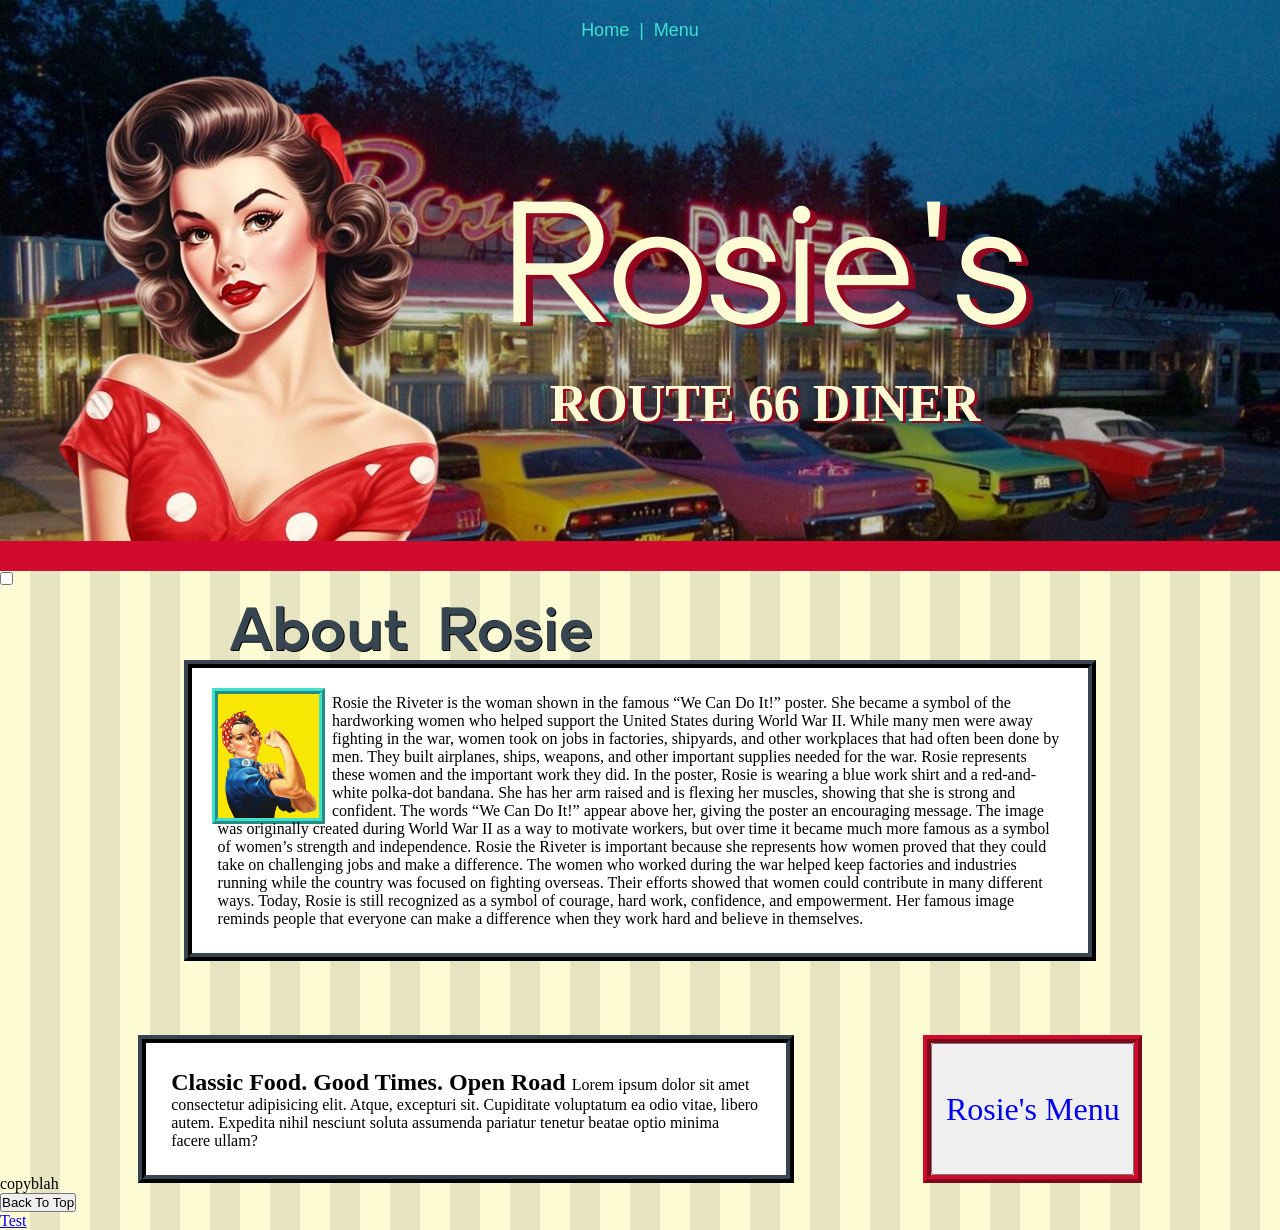
==== index.html @ 5c744abe "Co-authored-by: mswart330-oss <mswart330-oss@users.noreply.github.com> Co-authored-by: Kimverley <Ki" ====
<!doctype html>
<html lang="en">
    <head>
        <meta charset="UTF-8" />
        <meta name="viewport" content="width=device-width, initial-scale=1.0" />
        <title>Rosie's Route 66 Diner</title>
        <link rel="stylesheet" href="homepage.css" />
        <link rel="stylesheet" href="shared/global.css" />
        <script src="hompage.js" defer></script>
        <script src="shared/global.js"></script>

        <link rel="preconnect" href="https://fonts.googleapis.com" />
        <link rel="preconnect" href="https://fonts.gstatic.com" crossorigin />
        <link
            href="https://fonts.googleapis.com/css2?family=Elms+Sans:ital,wght@0,100..900;1,100..900&display=swap"
            rel="stylesheet"
        />
    </head>
    <body class="creamStripe">
        <header>
            <!-- <img src="assets/image/headerImage.jpg" alt="The Diner" class="headerBackgroundImg"> -->
            <div class="buttonContainer">
                <button class="headerButton">
                    <a class="turquoise hoverUnderline" href="/">Home</a>
                </button>
                <button class="headerButton turquoise">|</button>
                <button class="headerButton">
                    <a class="turquoise hoverUnderline" href="pages/menu/"
                        >Menu</a
                    >
                </button>
            </div>
            <div class="flexRow">
                <img
                    src="assets/image/mainLogo.png"
                    alt="Main Logo"
                    class="rosie"
                />
                <div class="flexColCentered">
                    <h1 class="dinerName">Rosie's</h1>
                    <h2 class="dinerNameSub">ROUTE 66 DINER</h2>
                </div>
            </div>
        </header>
        <body>
            <input type="checkbox" name="theme" id="themeSwitch" />

            <div class="aboutContainer">
                <div class="aboutHeader">
                
                    <h3>About Rosie</h3>
                </div>
                <div class="aboutCard charBorder">
                    <img
                        src="assets/image/rosieRiveter.jpg"
                        alt="Rosie 'We Can Do It!' Riveter"
                        class="rosieRiveter"
                    />
                    Rosie the Riveter is the woman shown in the famous “We Can
                    Do It!” poster. She became a symbol of the hardworking women
                    who helped support the United States during World War II.
                    While many men were away fighting in the war, women took on
                    jobs in factories, shipyards, and other workplaces that had
                    often been done by men. They built airplanes, ships,
                    weapons, and other important supplies needed for the war.
                    Rosie represents these women and the important work they
                    did. In the poster, Rosie is wearing a blue work shirt and a
                    red-and-white polka-dot bandana. She has her arm raised and
                    is flexing her muscles, showing that she is strong and
                    confident. The words “We Can Do It!” appear above her,
                    giving the poster an encouraging message. The image was
                    originally created during World War II as a way to motivate
                    workers, but over time it became much more famous as a
                    symbol of women’s strength and independence. Rosie the
                    Riveter is important because she represents how women proved
                    that they could take on challenging jobs and make a
                    difference. The women who worked during the war helped keep
                    factories and industries running while the country was
                    focused on fighting overseas. Their efforts showed that
                    women could contribute in many different ways. Today, Rosie
                    is still recognized as a symbol of courage, hard work,
                    confidence, and empowerment. Her famous image reminds people
                    that everyone can make a difference when they work hard and
                    believe in themselves.
                </div>
            </div>
            <div style="display: flex; justify-content: space-evenly;">
                <div class="descriptionCard charBorder">
                    <p>
                        <span class="slogan"
                            >Classic Food. Good Times. Open Road </span
                        >Lorem ipsum dolor sit amet consectetur adipisicing
                        elit. Atque, excepturi sit. Cupiditate voluptatum ea
                        odio vitae, libero autem. Expedita nihil nesciunt soluta
                        assumenda pariatur tenetur beatae optio minima facere
                        ullam?
                    </p>
                </div>
                <button class="menuButton">
                    <a class="rosieMenu hoverUnderline" href="pages/menu/">Rosie's Menu</a>
                </button>
            </div>
        </body>
        <footer>
            <p class="footerDetails">copyblah</p>
            <button class="footerButton">Back To Top</button>
        </footer>
        <a href="pages/menu/index.html">Test</a>
    </body>
</html>
---- homepage.css ----
header {
    background-image: url("assets/image/headerBackgroundImg.png");
    /* padding-bottom: 135px; */
    border-bottom: 30px #D20A2E solid;
    background-repeat: no-repeat;
    background-size: cover;
}
.dinerName {
    color: #FDFBD4;
    font-family: "Elms Sans", sans-serif;
    font-size: 172px;
    font-weight: 400;
    text-shadow: 7px 4px #940721;
}
.dinerNameSub {
    color: #FDFBD4;
    text-shadow: 3px 2px #940721;
    font-size: 52px;
}
.buttonContainer {
    width: 100%;
    display: flex;
    justify-content: center;
    padding-top: 20px;
    gap: 10px;
}
.headerButton {
    background-color: transparent;
    border: 0px solid;
    font-size: 18px;
}
.aboutCard {
    background-color: white;
    width: 70%;
    margin-left: 15%;
    margin-bottom: 10dvh;
    padding: 2%;
}
.descriptionCard {
    background-color: white;
    width: 50%;
    /* margin-left: 20%; */
    padding: 2%;
}
.slogan {
    font-weight: 600;
    font-size: 24px;
}
.aboutHeader {
    width: 70%;
    margin-left: 18%;
    display: flex;
    gap: 50px;
    /* transform: translateY(80px); */
    font-size: 52px;
    color: #36454F;
    text-shadow: 1px 1px 0 black;
    font-family: "Elms Sans", sans-serif;
}
.rosieRiveter {
    height: auto;
    width: 12%;
    outline: 6px #40E0D0 ridge;
    float: left;
    margin-right: 13px;
}
.menuButton {
    padding: 1dvw;
    outline: 8px #D20A2E ridge;
}
.rosieMenu {
    font-family: 'Brush Script MT', cursive;
    font-size: 32px;

}
---- shared/global.css ----
* {
    padding: 0;
    margin: 0;
    box-sizing: border-box;
}
.cherryRed {
    background-color: #D20A2E;
}
.cream {
    background-color: #FDFBD4;
}
.creamStripe {
    background: repeating-linear-gradient(to right, #FDFBD4, #FDFBD4 30px, #e6e4c1 30px, #e6e4c1 60px);
}
.turquoise {
    color: #40E0D0;
}
.charcoal {
    color: #36454F;
}
.white {
    color: #EEEEEE;
}
.silver {
    color: #C0C0C0;
}
.hoverUnderline {
    text-decoration: none;
}
.hoverUnderline:hover {
    text-decoration: underline;
    cursor: pointer;
}
.flexColCentered {
    display: flex;
    flex-direction: column;
    justify-content: center;
    align-items: center;
}
.flexRow {
    display: flex;
    
}
.charBorder {
    outline: 8px #36454F ridge;
}
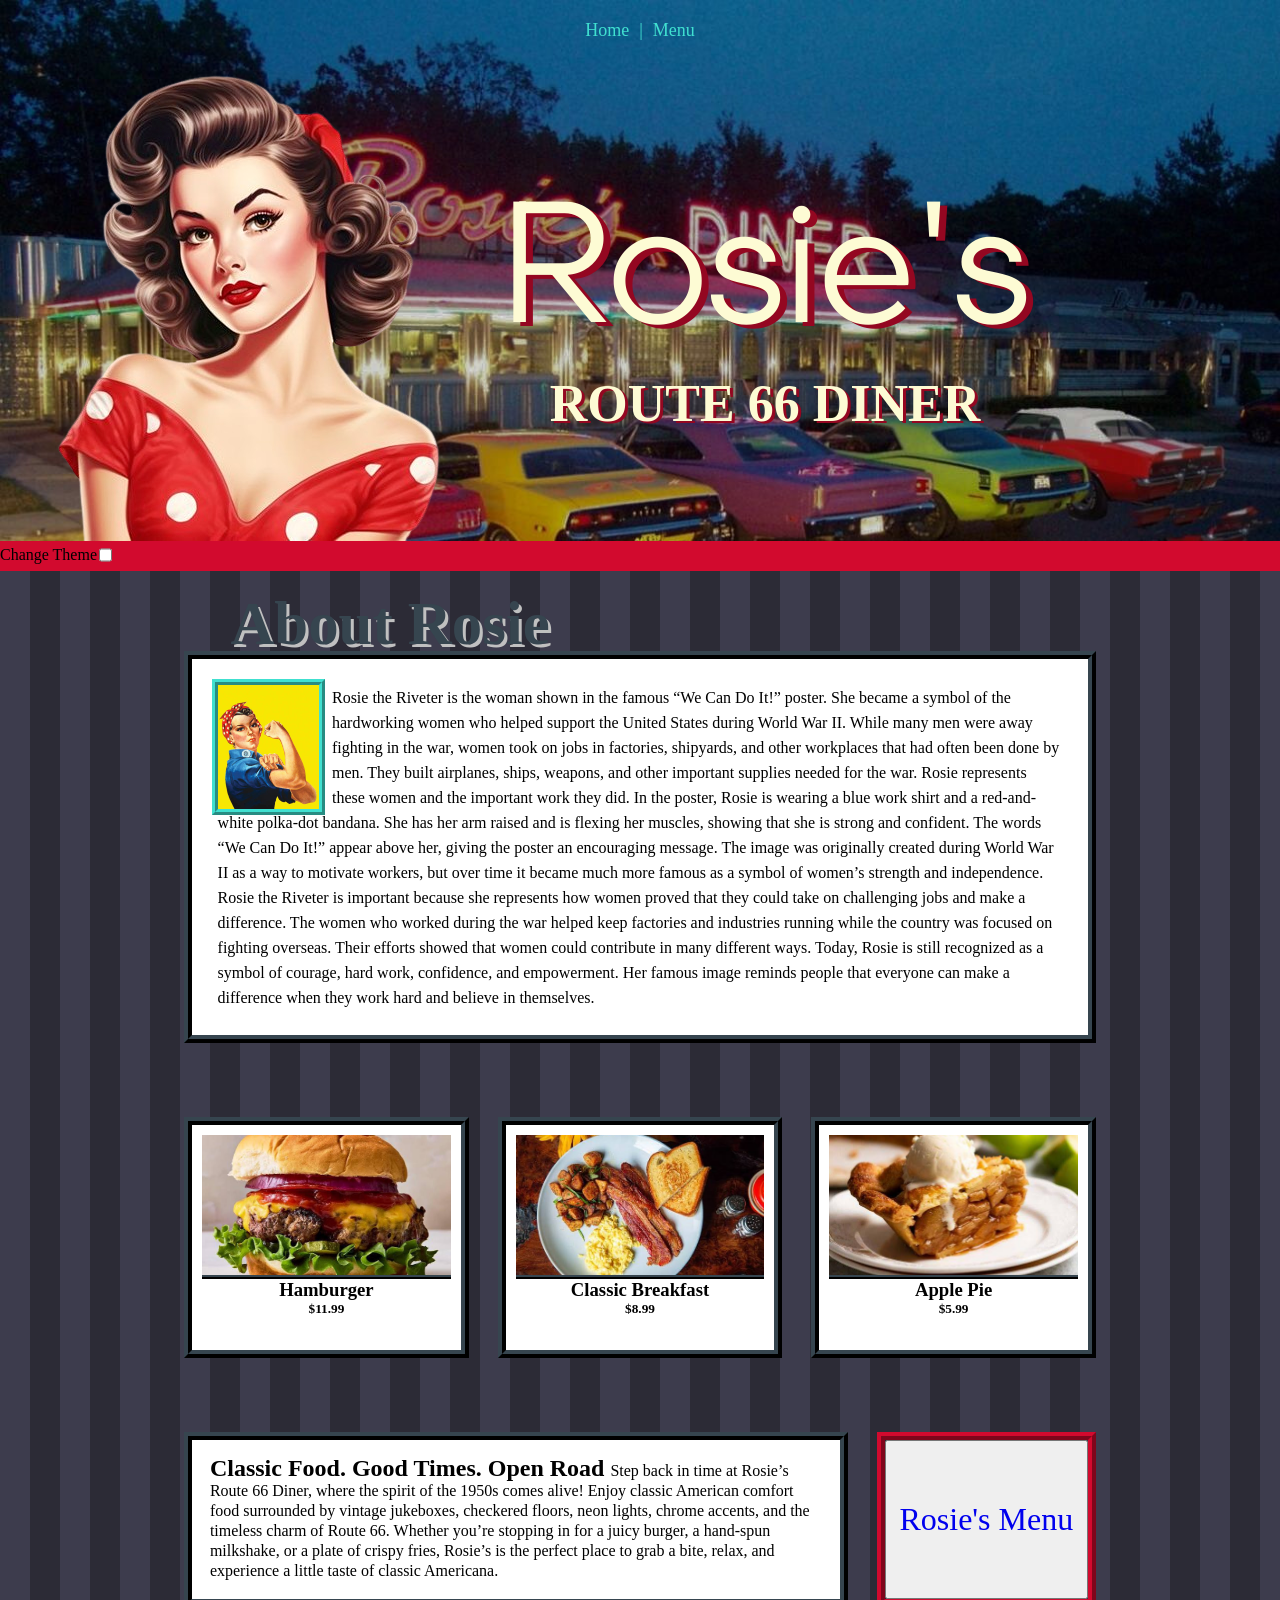
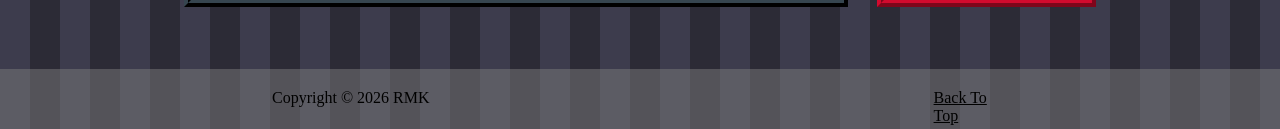
==== commit 12251886: "Co-authored-by: leahcim <446-leahcim@users.noreply.github.com> Co-authored-by: Kimverley <Kimverley@" ====
--- a/index.html
+++ b/index.html
@@ -7,7 +7,7 @@
         <link rel="stylesheet" href="homepage.css" />
         <link rel="stylesheet" href="shared/global.css" />
         <script src="hompage.js" defer></script>
-        <script src="shared/global.js"></script>
+        <script src="shared/global.js" defer></script>
 
         <link rel="preconnect" href="https://fonts.googleapis.com" />
         <link rel="preconnect" href="https://fonts.gstatic.com" crossorigin />
@@ -16,7 +16,8 @@
             rel="stylesheet"
         />
     </head>
-    <body class="creamStripe">
+    <div id="Top">
+    <body class="themeLight" id="themeDependent">
         <header>
             <!-- <img src="assets/image/headerImage.jpg" alt="The Diner" class="headerBackgroundImg"> -->
             <div class="buttonContainer">
@@ -43,11 +44,10 @@
             </div>
         </header>
         <body>
-            <input type="checkbox" name="theme" id="themeSwitch" />
+            <div class="themeContainer"><p>Change Theme</p><input type="checkbox" name="theme" id="themeSwitch" /></div>
 
             <div class="aboutContainer">
                 <div class="aboutHeader">
-                
                     <h3>About Rosie</h3>
                 </div>
                 <div class="aboutCard charBorder">
@@ -84,27 +84,49 @@
                     believe in themselves.
                 </div>
             </div>
-            <div style="display: flex; justify-content: space-evenly;">
+            <div class="menuItemContainer">
+                <div class="menuItemDisplay charBorder">
+                    <img src="assets/image/Hamburger.jpg" alt="Classic Burger" class="menuItemIcon">
+                    <h3 class="menuItemTitle">Hamburger</h3>
+                    <h5>$11.99</h5>
+                </div>
+                <div class="menuItemDisplay charBorder">
+                    <img src="assets/image/ClassicBreakfast.jpg" alt="Classic breakfast with toast, hashbrowns, eggs, and bacon" class="menuItemIcon">
+                    <h3 class="menuItemTitle">Classic Breakfast</h3>
+                    <h5>$8.99</h5>
+                </div>
+                <div class="menuItemDisplay charBorder">
+                    <img src="assets/image/ApplePie.jpg" alt="Apple pie" class="menuItemIcon">
+                    <h3 class="menuItemTitle">Apple Pie</h3>
+                    <h5>$5.99</h5>
+                </div>
+            </div>
+            <div class="descriptionContainer">
                 <div class="descriptionCard charBorder">
                     <p>
                         <span class="slogan"
                             >Classic Food. Good Times. Open Road </span
-                        >Lorem ipsum dolor sit amet consectetur adipisicing
-                        elit. Atque, excepturi sit. Cupiditate voluptatum ea
-                        odio vitae, libero autem. Expedita nihil nesciunt soluta
-                        assumenda pariatur tenetur beatae optio minima facere
-                        ullam?
+                        >Step back in time at Rosie’s Route 66 Diner, where
+                        the spirit of the 1950s comes alive! Enjoy classic
+                        American comfort food surrounded by vintage jukeboxes,
+                        checkered floors, neon lights, chrome accents, and the
+                        timeless charm of Route 66. Whether you’re stopping in
+                        for a juicy burger, a hand-spun milkshake, or a plate of
+                        crispy fries, Rosie’s is the perfect place to grab a
+                        bite, relax, and experience a little taste of classic
+                        Americana.
                     </p>
                 </div>
                 <button class="menuButton">
-                    <a class="rosieMenu hoverUnderline" href="pages/menu/">Rosie's Menu</a>
+                    <a class="rosieMenu hoverUnderline" href="pages/menu/"
+                        >Rosie's Menu</a
+                    >
                 </button>
             </div>
         </body>
         <footer>
-            <p class="footerDetails">copyblah</p>
-            <button class="footerButton">Back To Top</button>
+            <p class="footerDetails">Copyright © 2026 RMK</p>
+            <a href="#Top" class="footerButton">Back To Top</a>
         </footer>
-        <a href="pages/menu/index.html">Test</a>
     </body>
 </html>
--- a/homepage.css
+++ b/homepage.css
@@ -35,12 +35,15 @@
     margin-left: 15%;
     margin-bottom: 10dvh;
     padding: 2%;
+    line-height: 25px;
 }
 .descriptionCard {
     background-color: white;
     width: 50%;
     /* margin-left: 20%; */
     padding: 2%;
+    line-height: 20px;
+    flex-grow: 1;
 }
 .slogan {
     font-weight: 600;
@@ -54,8 +57,9 @@
     /* transform: translateY(80px); */
     font-size: 52px;
     color: #36454F;
-    text-shadow: 1px 1px 0 black;
+    text-shadow: 3px 3px 0 #C0C0C0;
     font-family: "Elms Sans", sans-serif;
+    
 }
 .rosieRiveter {
     height: auto;
@@ -72,4 +76,44 @@
     font-family: 'Brush Script MT', cursive;
     font-size: 32px;
 
+}
+.descriptionContainer {
+    display: flex;
+    justify-content: space-between;
+    width: 70%;
+    margin-left: 15%;
+    gap: 5%;
+}
+.menuItemContainer {
+    display: flex;
+    justify-content: space-between;
+    width: 70%;
+    margin-left: 15%;
+    margin-bottom: 10dvh;
+}
+.menuItemDisplay {
+    background-color: white;
+    width: 30%;
+    height: 25dvh;
+    display: flex;
+    flex-direction: column;
+    align-items: center;
+    padding: 10px;
+}
+.menuItemIcon {
+    width: 100%;
+    height: 70%;
+    object-fit: cover;
+    border-bottom: 4px #36454F ridge;
+}
+.themeContainer {
+    display: flex;
+    transform: translateY(-25px);
+    gap: 2px;
+}
+.footerButton{
+    width: 6%;
+    height: 20px;
+    /* background-color: white; */
+    color: black;
 }
--- a/shared/global.css
+++ b/shared/global.css
@@ -2,15 +2,15 @@
     padding: 0;
     margin: 0;
     box-sizing: border-box;
+    /* font-family: 'Trebuchet MS', 'Lucida Sans Unicode', 'Lucida Grande', 'Lucida Sans', Arial, sans-serif; */
+    /* font-family: Verdana, Geneva, Tahoma, sans-serif; */
+    font-family: Georgia, 'Times New Roman', Times, serif;
 }
 .cherryRed {
     background-color: #D20A2E;
 }
 .cream {
     background-color: #FDFBD4;
-}
-.creamStripe {
-    background: repeating-linear-gradient(to right, #FDFBD4, #FDFBD4 30px, #e6e4c1 30px, #e6e4c1 60px);
 }
 .turquoise {
     color: #40E0D0;
@@ -43,4 +43,17 @@
 }
 .charBorder {
     outline: 8px #36454F ridge;
+}
+footer {
+    padding: 20px;
+    background-color: rgba(125, 125, 125, .5);
+    display: flex;
+    justify-content: space-around;
+    margin-top: 70px;
+}
+.themeLight {
+    background: repeating-linear-gradient(to right, #FDFBD4, #FDFBD4 30px, #e6e4c1 30px, #e6e4c1 60px);
+}
+.themeDark {
+    background: repeating-linear-gradient(to right, #3d3c4d, #3d3c4d 30px, #2c2b36 30px, #2c2b36 60px);
 }
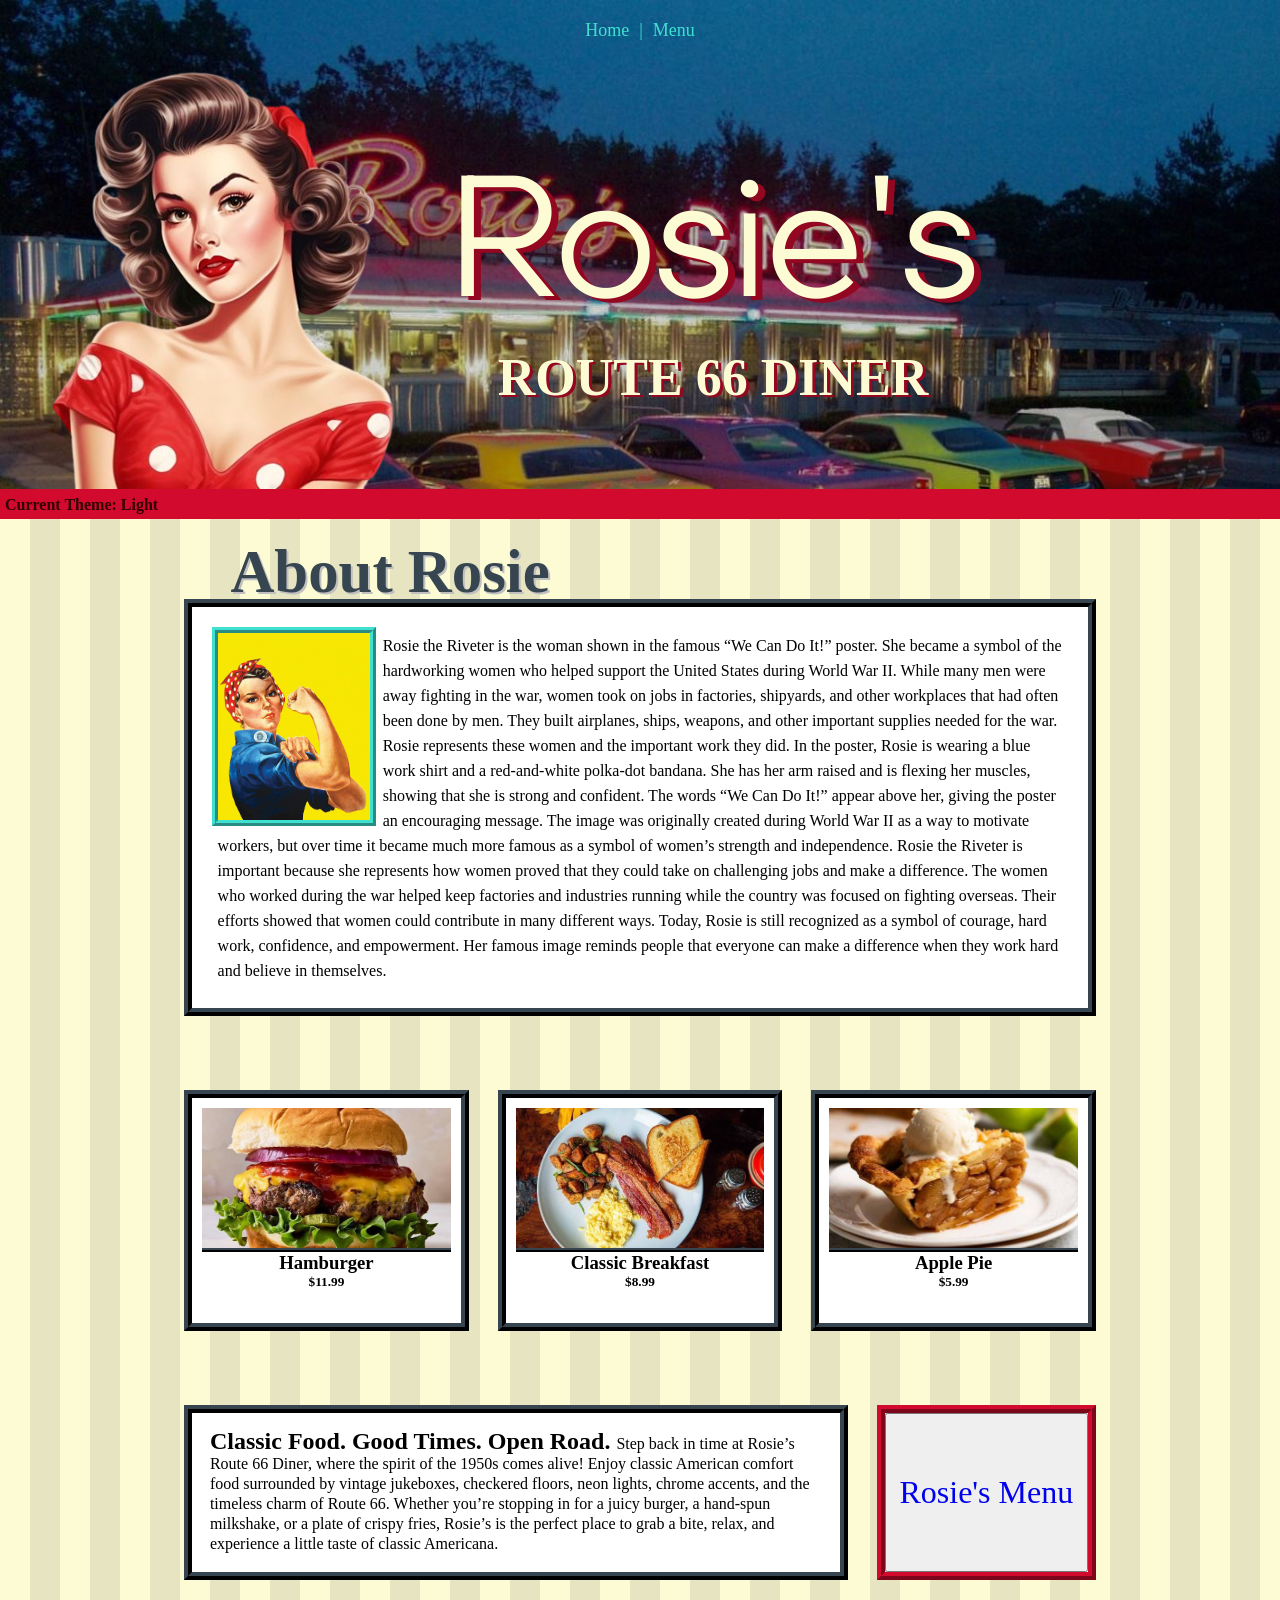
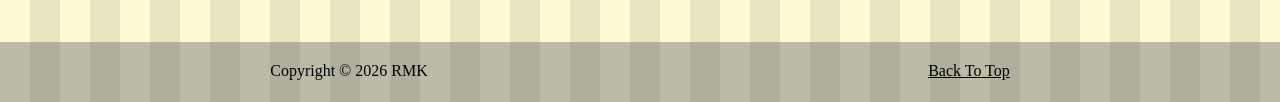
==== commit c470bce8: "Co-authored-by: leahcim <446-leahcim@users.noreply.github.com> Co-authored-by: Kimverley <Kimverley@" ====
--- a/index.html
+++ b/index.html
@@ -26,9 +26,7 @@
                 </button>
                 <button class="headerButton turquoise">|</button>
                 <button class="headerButton">
-                    <a class="turquoise hoverUnderline" href="pages/menu/"
-                        >Menu</a
-                    >
+                    <a class="turquoise hoverUnderline" href="pages/menu/">Menu</a>
                 </button>
             </div>
             <div class="flexRow">
@@ -43,9 +41,8 @@
                 </div>
             </div>
         </header>
-        <body>
-            <div class="themeContainer"><p>Change Theme</p><input type="checkbox" name="theme" id="themeSwitch" /></div>
-
+        <p id="themeSwitchButton" onclick="checkTheme()">Current Theme: Light</p>
+        <main>
             <div class="aboutContainer">
                 <div class="aboutHeader">
                     <h3>About Rosie</h3>
@@ -56,7 +53,7 @@
                         alt="Rosie 'We Can Do It!' Riveter"
                         class="rosieRiveter"
                     />
-                    Rosie the Riveter is the woman shown in the famous “We Can
+                    <span id="aboutText">Rosie the Riveter is the woman shown in the famous “We Can
                     Do It!” poster. She became a symbol of the hardworking women
                     who helped support the United States during World War II.
                     While many men were away fighting in the war, women took on
@@ -81,7 +78,7 @@
                     is still recognized as a symbol of courage, hard work,
                     confidence, and empowerment. Her famous image reminds people
                     that everyone can make a difference when they work hard and
-                    believe in themselves.
+                    believe in themselves.</span>
                 </div>
             </div>
             <div class="menuItemContainer">
@@ -105,7 +102,7 @@
                 <div class="descriptionCard charBorder">
                     <p>
                         <span class="slogan"
-                            >Classic Food. Good Times. Open Road </span
+                            >Classic Food. Good Times. Open Road. </span
                         >Step back in time at Rosie’s Route 66 Diner, where
                         the spirit of the 1950s comes alive! Enjoy classic
                         American comfort food surrounded by vintage jukeboxes,
@@ -123,7 +120,7 @@
                     >
                 </button>
             </div>
-        </body>
+        </main>
         <footer>
             <p class="footerDetails">Copyright © 2026 RMK</p>
             <a href="#Top" class="footerButton">Back To Top</a>
--- a/homepage.css
+++ b/homepage.css
@@ -57,13 +57,13 @@
     /* transform: translateY(80px); */
     font-size: 52px;
     color: #36454F;
-    text-shadow: 3px 3px 0 #C0C0C0;
+    text-shadow: 2px 2px #C0C0C0;
     font-family: "Elms Sans", sans-serif;
     
 }
 .rosieRiveter {
     height: auto;
-    width: 12%;
+    width: 18%;
     outline: 6px #40E0D0 ridge;
     float: left;
     margin-right: 13px;
@@ -112,8 +112,51 @@
     gap: 2px;
 }
 .footerButton{
-    width: 6%;
+    /* width: 6%; */
     height: 20px;
     /* background-color: white; */
     color: black;
+}
+.rosie {
+    width: 35%;
+}
+#expandAbout {
+    font-weight: 600;
+}
+#expandAbout:hover {
+    text-decoration: underline solid;
+}
+
+@media (max-width: 850px) {
+    .dinerName {
+        font-size: 100px;
+    }
+    .dinerNameSub {
+        font-size: 24px;
+    }
+    .menuItemContainer {
+        flex-direction: column;
+        gap: 25px;
+    }
+    .menuItemDisplay {
+        width: 100%;
+    }
+    .rosieRiveter {
+        width: 50%;
+    }
+    .descriptionContainer {
+        flex-direction: column;
+        gap: 25px;
+    }
+    .descriptionCard {
+        width: 100%;
+    }
+}
+@media (max-width: 500px) {
+    .dinerName {
+        font-size: 60px;
+    }
+    .dinerNameSub {
+        font-size: 12px;
+    }
 }
--- a/shared/global.css
+++ b/shared/global.css
@@ -56,4 +56,16 @@
 }
 .themeDark {
     background: repeating-linear-gradient(to right, #3d3c4d, #3d3c4d 30px, #2c2b36 30px, #2c2b36 60px);
+}
+#themeSwitchButton {
+    color: rgb(50, 0, 0);
+    font-weight: 600;
+    cursor: pointer;
+    user-select: none;
+    transform: translateY(-23px);
+    margin-left: 5px;
+    
+}
+#themeSwitchButton:hover {
+    text-decoration: underline solid;
 }
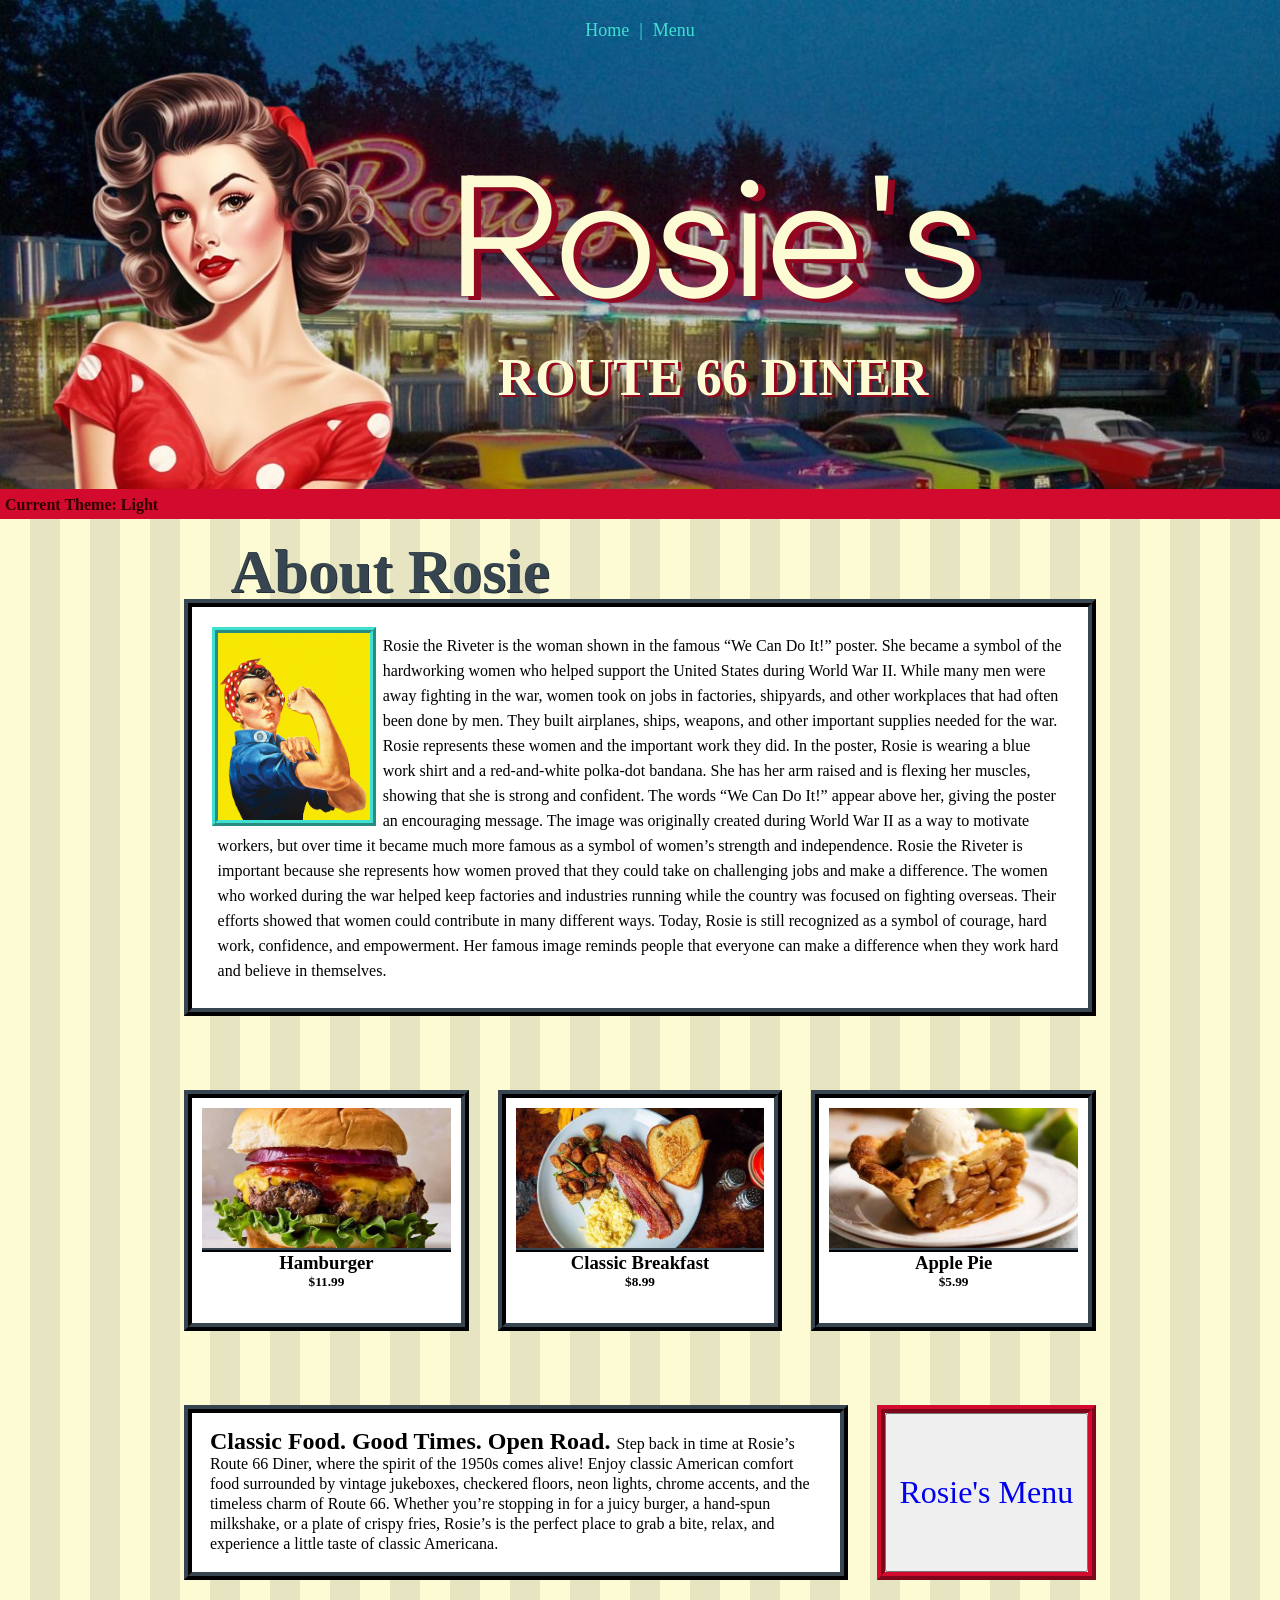
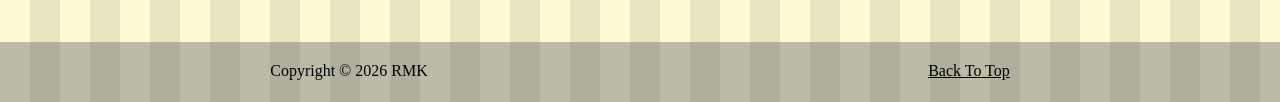
==== commit a5711686: "Co-authored-by: leahcim <446-leahcim@users.noreply.github.com> Co-authored-by: Kimverley <Kimverley@" ====
--- a/index.html
+++ b/index.html
@@ -45,7 +45,7 @@
         <main>
             <div class="aboutContainer">
                 <div class="aboutHeader">
-                    <h3>About Rosie</h3>
+                    <h3 id="themeDependentText">About Rosie</h3>
                 </div>
                 <div class="aboutCard charBorder">
                     <img
--- a/homepage.css
+++ b/homepage.css
@@ -54,10 +54,7 @@
     margin-left: 18%;
     display: flex;
     gap: 50px;
-    /* transform: translateY(80px); */
     font-size: 52px;
-    color: #36454F;
-    text-shadow: 2px 2px #C0C0C0;
     font-family: "Elms Sans", sans-serif;
     
 }
@@ -127,6 +124,7 @@
     text-decoration: underline solid;
 }
 
+
 @media (max-width: 850px) {
     .dinerName {
         font-size: 100px;
@@ -159,4 +157,4 @@
     .dinerNameSub {
         font-size: 12px;
     }
-}+}
--- a/shared/global.css
+++ b/shared/global.css
@@ -57,6 +57,14 @@
 .themeDark {
     background: repeating-linear-gradient(to right, #3d3c4d, #3d3c4d 30px, #2c2b36 30px, #2c2b36 60px);
 }
+.themeLightText {
+    color: #36454F;
+    text-shadow: 1px 1px #232d34;
+}
+.themeDarkText {
+    color: #e1e0c1;
+    text-shadow: 1px 1px #b6b497;
+}
 #themeSwitchButton {
     color: rgb(50, 0, 0);
     font-weight: 600;
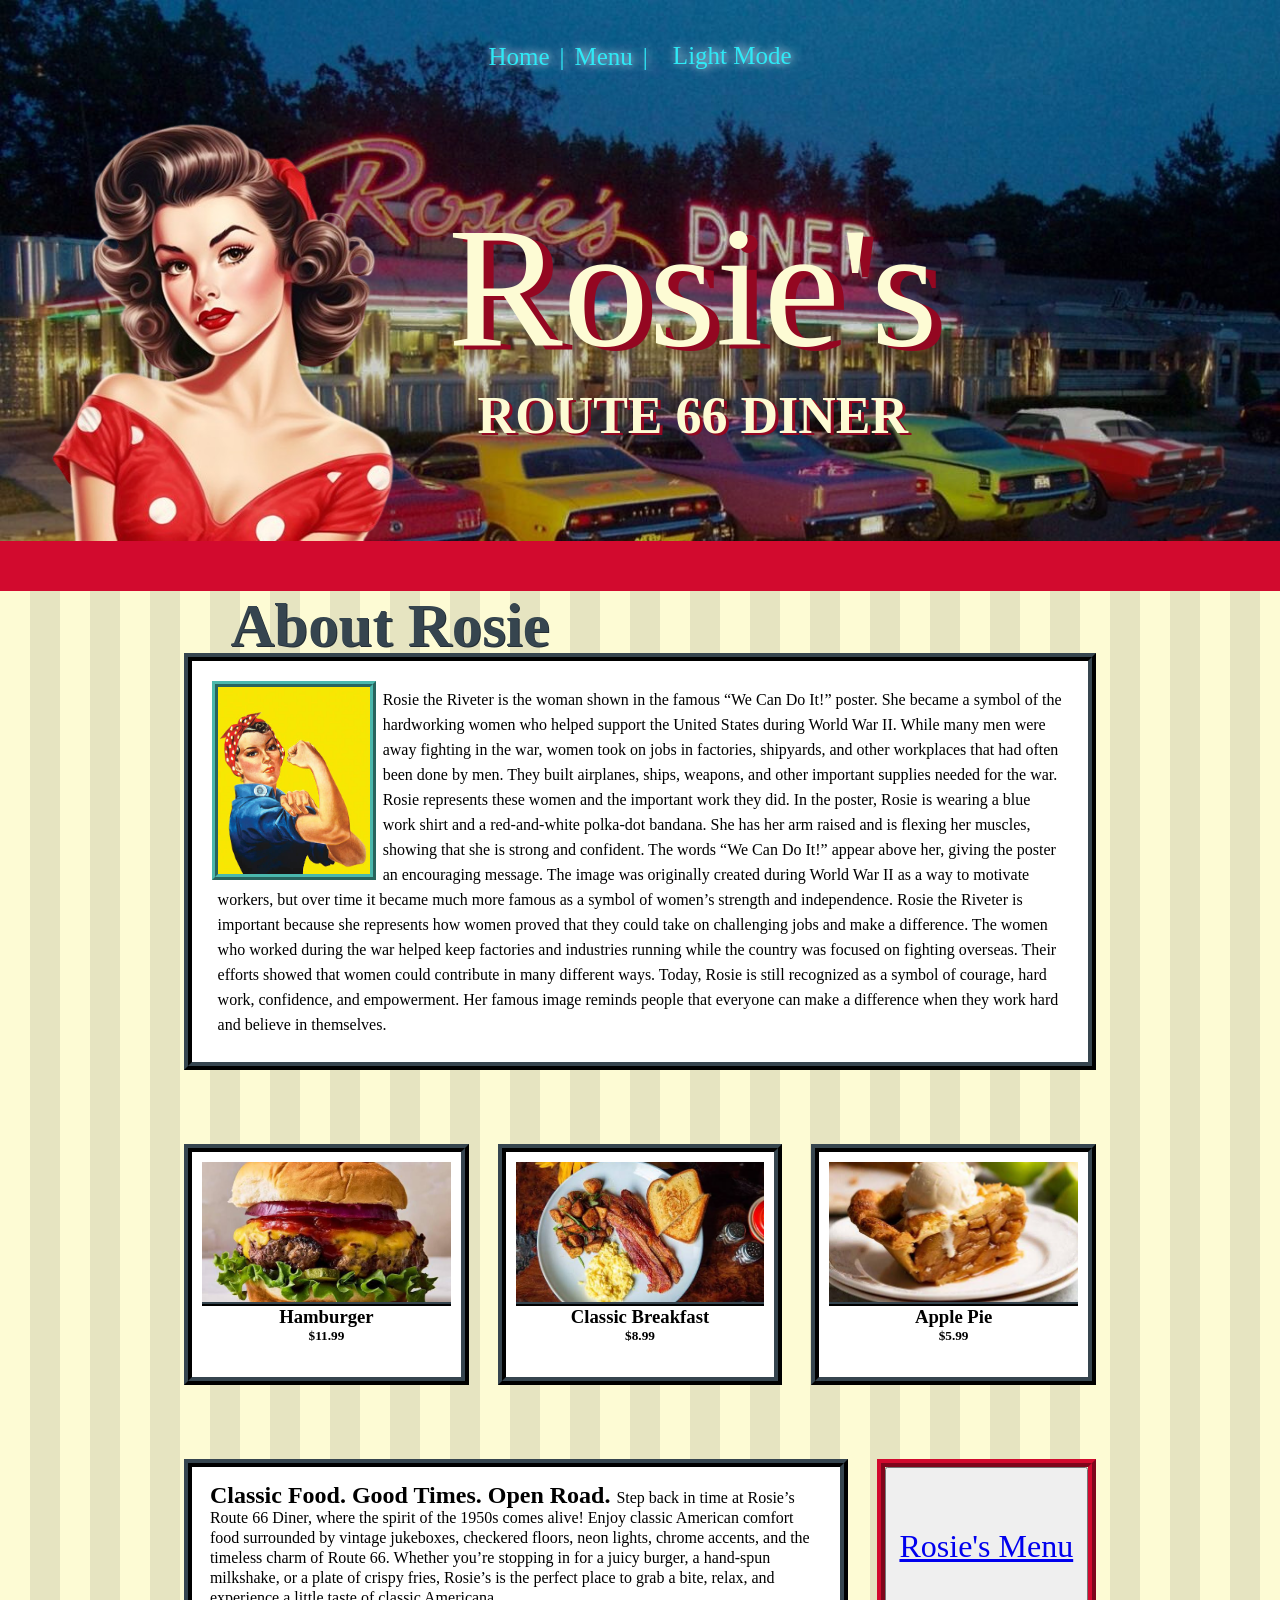
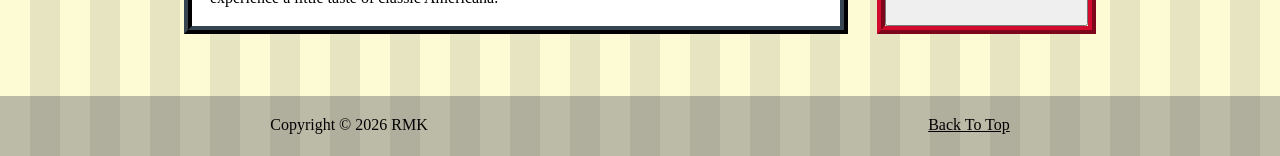
==== commit e8e1a598: "Co-authored-by: leahcim <446-leahcim@users.noreply.github.com> Co-authored-by: Kimverley <Kimverley@" ====
--- a/index.html
+++ b/index.html
@@ -22,12 +22,13 @@
             <!-- <img src="assets/image/headerImage.jpg" alt="The Diner" class="headerBackgroundImg"> -->
             <div class="buttonContainer">
                 <button class="headerButton">
-                    <a class="turquoise hoverUnderline" href="/">Home</a>
+                    <a href="/">Home</a>
                 </button>
                 <button class="headerButton turquoise">|</button>
                 <button class="headerButton">
-                    <a class="turquoise hoverUnderline" href="pages/menu/">Menu</a>
-                </button>
+                <a class="turquoise hoverUnderline" href="pages/menu/">Menu</a></button>
+                <button class="headerButton turquoise">|</button>
+                <p class="headerButton theme" id="themeSwitchButton" onclick="checkTheme('switch')">Current Theme: Light</p>
             </div>
             <div class="flexRow">
                 <img
@@ -41,7 +42,7 @@
                 </div>
             </div>
         </header>
-        <p id="themeSwitchButton" onclick="checkTheme()">Current Theme: Light</p>
+        
         <main>
             <div class="aboutContainer">
                 <div class="aboutHeader">
@@ -82,7 +83,8 @@
                 </div>
             </div>
             <div class="menuItemContainer">
-                <div class="menuItemDisplay charBorder">
+                <div class="menuItemDisplay charBorder darkBackground
+                ">
                     <img src="assets/image/Hamburger.jpg" alt="Classic Burger" class="menuItemIcon">
                     <h3 class="menuItemTitle">Hamburger</h3>
                     <h5>$11.99</h5>
--- a/homepage.css
+++ b/homepage.css
@@ -1,16 +1,20 @@
 header {
     background-image: url("assets/image/headerBackgroundImg.png");
     /* padding-bottom: 135px; */
-    border-bottom: 30px #D20A2E solid;
+    border-bottom: 50px #D20A2E solid;
     background-repeat: no-repeat;
     background-size: cover;
 }
+.theme{
+   
+    padding-top: 45px;
+}
 .dinerName {
     color: #FDFBD4;
-    font-family: "Elms Sans", sans-serif;
+    font-family: Georgia, 'Times New Roman', Times, serif;
     font-size: 172px;
     font-weight: 400;
-    text-shadow: 7px 4px #940721;
+    text-shadow: 10px 4px #940721;
 }
 .dinerNameSub {
     color: #FDFBD4;
@@ -18,16 +22,32 @@
     font-size: 52px;
 }
 .buttonContainer {
-    width: 100%;
+      width: 100%;
     display: flex;
     justify-content: center;
     padding-top: 20px;
     gap: 10px;
 }
 .headerButton {
+    color:rgb(45, 234, 247);
+    text-shadow: 2px 0 10px white;
     background-color: transparent;
     border: 0px solid;
-    font-size: 18px;
+    font-size: 25px;
+}
+.headerButton a{
+    color:rgb(45, 234, 247);
+    text-shadow: 2px 0 10px white;
+    text-decoration: none;
+}
+.headerButton a:hover{
+    text-decoration: none;
+    color:white;
+
+}
+.theme:hover{
+    text-decoration: none;
+    color: white;
 }
 .aboutCard {
     background-color: white;
@@ -36,6 +56,7 @@
     margin-bottom: 10dvh;
     padding: 2%;
     line-height: 25px;
+    display: flow-root;
 }
 .descriptionCard {
     background-color: white;
@@ -61,7 +82,7 @@
 .rosieRiveter {
     height: auto;
     width: 18%;
-    outline: 6px #40E0D0 ridge;
+    outline: 6px #4ab8ad ridge;
     float: left;
     margin-right: 13px;
 }
@@ -124,7 +145,6 @@
     text-decoration: underline solid;
 }
 
-
 @media (max-width: 850px) {
     .dinerName {
         font-size: 100px;
--- a/shared/global.css
+++ b/shared/global.css
@@ -12,9 +12,6 @@
 .cream {
     background-color: #FDFBD4;
 }
-.turquoise {
-    color: #40E0D0;
-}
 .charcoal {
     color: #36454F;
 }
@@ -23,13 +20,6 @@
 }
 .silver {
     color: #C0C0C0;
-}
-.hoverUnderline {
-    text-decoration: none;
-}
-.hoverUnderline:hover {
-    text-decoration: underline;
-    cursor: pointer;
 }
 .flexColCentered {
     display: flex;
@@ -66,14 +56,15 @@
     text-shadow: 1px 1px #b6b497;
 }
 #themeSwitchButton {
-    color: rgb(50, 0, 0);
-    font-weight: 600;
     cursor: pointer;
     user-select: none;
     transform: translateY(-23px);
-    margin-left: 5px;
+    margin-left: 15px;
     
 }
 #themeSwitchButton:hover {
     text-decoration: underline solid;
+}
+.darkBackground {
+    background-color: #d1cfc9;
 }
